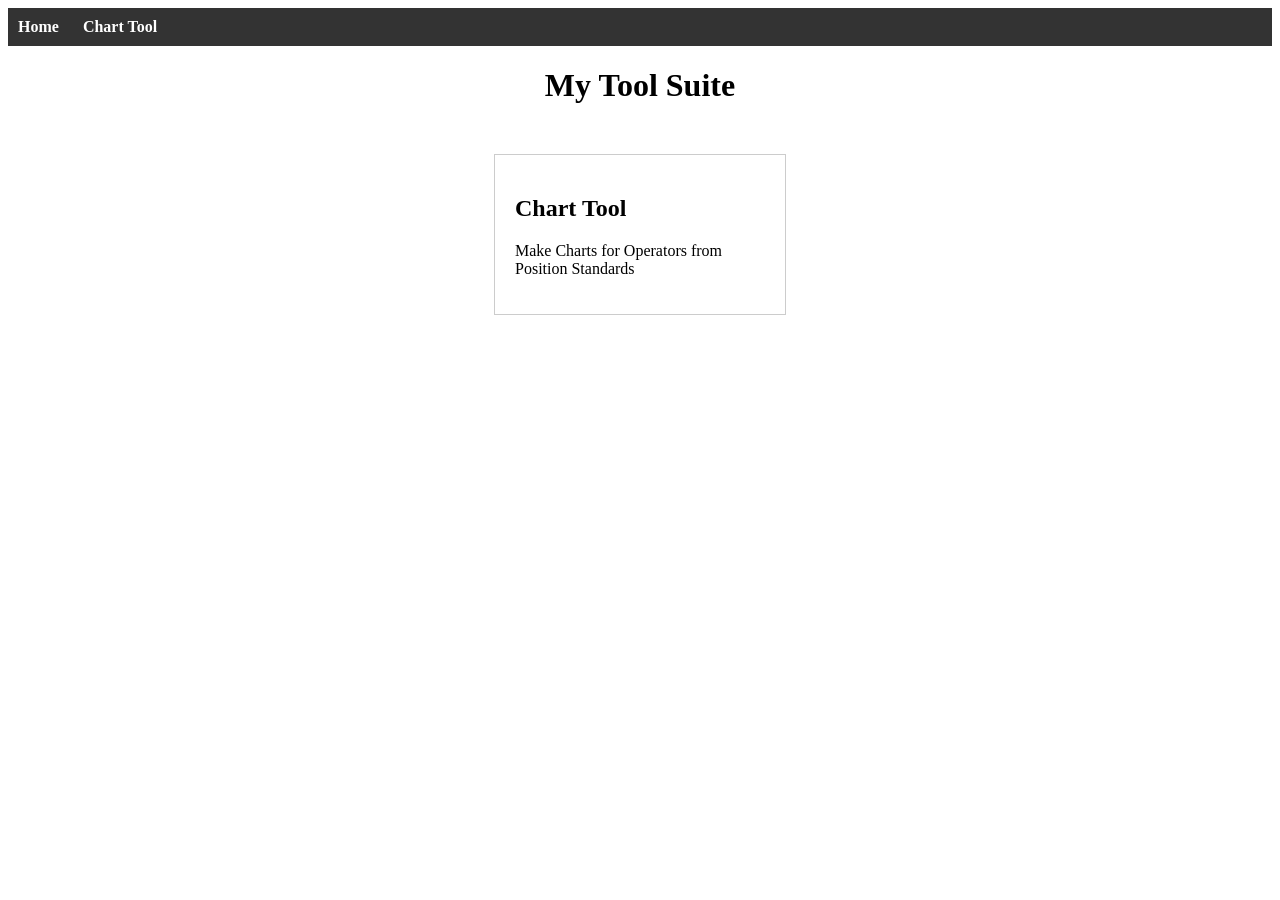
==== index.html @ 7d55149b "adding nav bar to chart page" ====
<!DOCTYPE html>
<html>
<head>
    <title>Tool Suite</title>

    <link rel="stylesheet" href="common/styles.css">
    <script src="common/nav.js"></script>

    <style>
        .tool-container {
            display: flex;
            justify-content: center;
            gap: 20px;
            margin-top: 50px;
        }

        .tool-card {
            background: white;
            padding: 20px;
            width: 250px;
            border: 1px solid #ccc;
            cursor: pointer;
        }
    </style>
</head>

<body>

<script>loadNav();</script>

<h1 style="text-align:center;">My Tool Suite</h1>

<div class="tool-container">

    <div class="tool-card" onclick="location.href='tools/chart-app/index.html'">
        <h2>Chart Tool</h2>
        <p>Make Charts for Operators from Position Standards</p>
    </div>

</div>

</body>
</html>
---- common/styles.css ----
#navbar {
    background: #333;
    padding: 10px;
}

#navbar a {
    color: white;
    margin-right: 20px;
    text-decoration: none;
    font-weight: bold;
}

#navbar a:hover {
    text-decoration: underline;
}
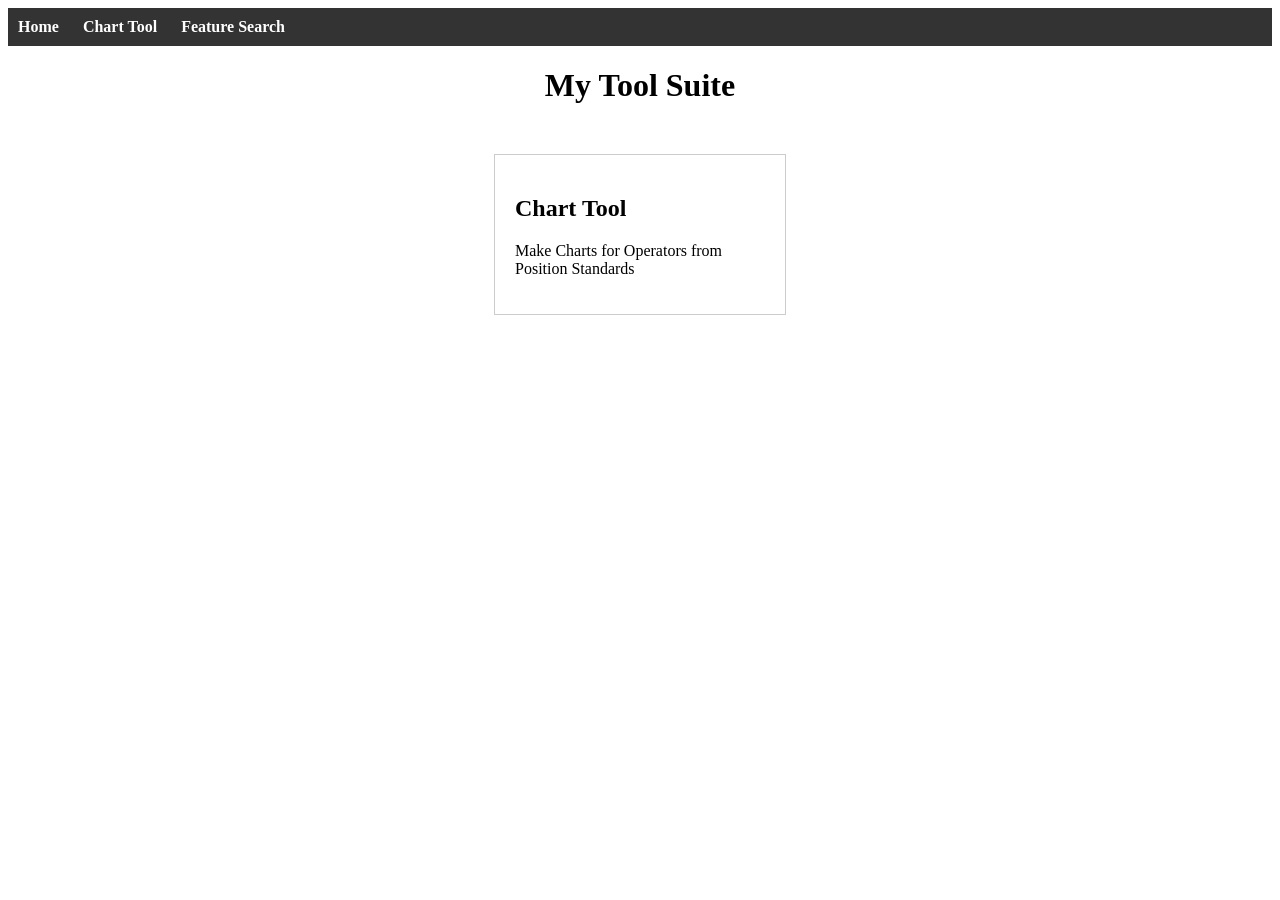
==== commit ae66614f: "added new tool to do feature searches" ====
--- a/index.html
+++ b/index.html
@@ -25,8 +25,8 @@
 </head>
 
 <body>
-
-<script>loadNav();</script>
+<!-- 
+<script>loadNav();</script> -->
 
 <h1 style="text-align:center;">My Tool Suite</h1>
 
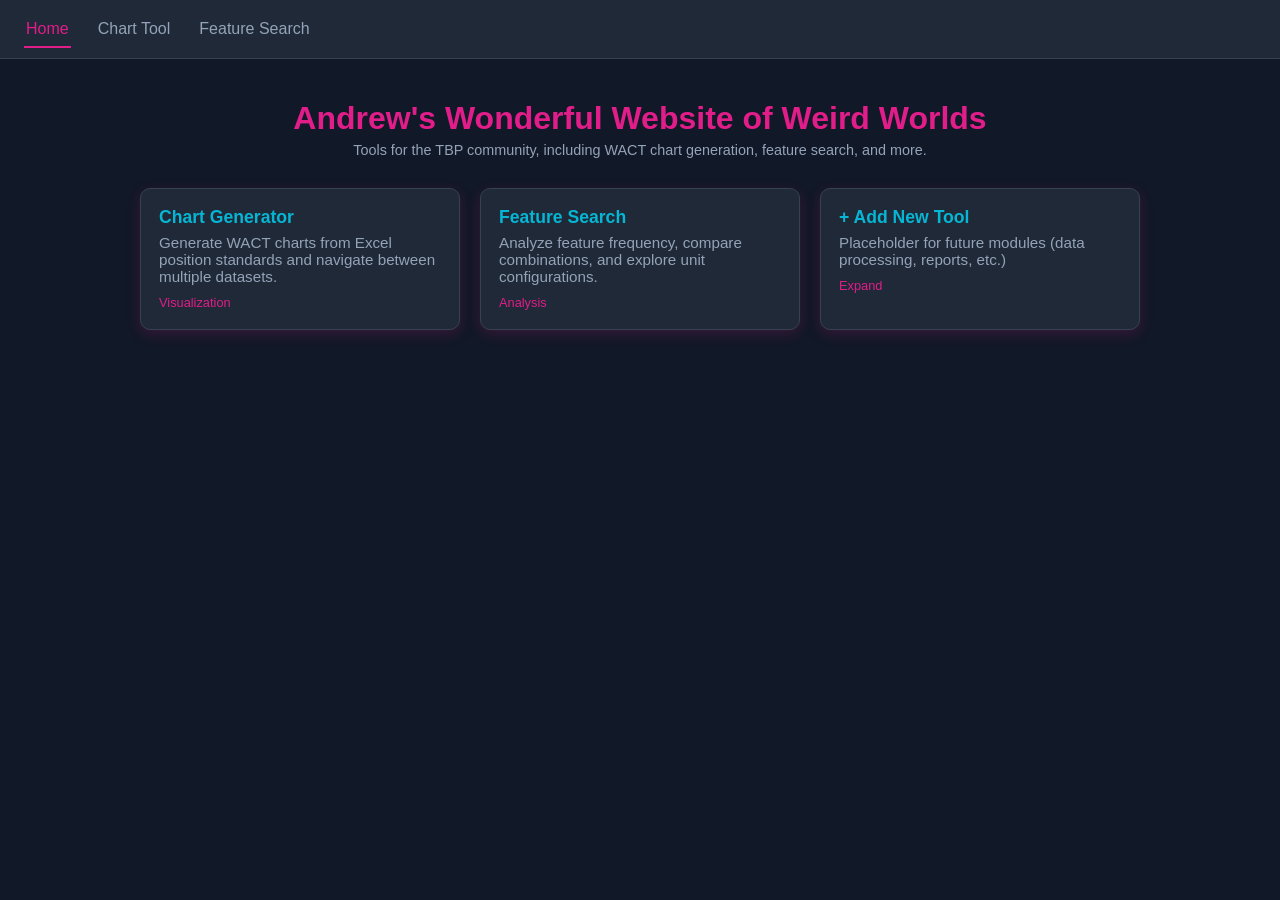
==== commit 88e48ef7: "new theme, improvements to overall use of tools, bug fixing" ====
--- a/index.html
+++ b/index.html
@@ -7,34 +7,107 @@
     <script src="common/nav.js"></script>
 
     <style>
-        .tool-container {
-            display: flex;
-            justify-content: center;
+        .hero {
+            text-align: center;
+            margin-bottom: 30px;
+        }
+
+        .hero h1 {
+            margin-bottom: 5px;
+        }
+
+        .tool-grid {
+            display: grid;
+            grid-template-columns: repeat(auto-fit, minmax(260px, 1fr));
             gap: 20px;
-            margin-top: 50px;
         }
 
         .tool-card {
-            background: white;
-            padding: 20px;
-            width: 250px;
-            border: 1px solid #ccc;
             cursor: pointer;
+            transition: all 0.25s ease;
+        }
+
+        .tool-card:hover {
+            transform: translateY(-3px);
+            border-color: var(--color-primary);
+            box-shadow: 0 6px 18px rgba(225, 29, 138, 0.25);
+        }
+
+        .tool-title {
+            font-size: 1.1em;
+            font-weight: 600;
+            color: var(--color-secondary);
+            margin-bottom: 6px;
+        }
+
+        .tool-description {
+            color: var(--color-text-muted);
+            font-size: 0.95em;
+        }
+
+        .tool-tag {
+            display: inline-block;
+            margin-top: 10px;
+            font-size: 0.8em;
+            color: var(--color-primary);
         }
     </style>
 </head>
 
 <body>
-<!-- 
-<script>loadNav();</script> -->
 
-<h1 style="text-align:center;">My Tool Suite</h1>
+<!-- <script src="common/nav.js"></script> -->
 
-<div class="tool-container">
+<div class="container">
 
-    <div class="tool-card" onclick="location.href='tools/chart-app/index.html'">
-        <h2>Chart Tool</h2>
-        <p>Make Charts for Operators from Position Standards</p>
+    <!-- HERO / HEADER -->
+    <div class="hero">
+        <h1 class="highlight-primary">Andrew's Wonderful Website of Weird Worlds</h1>
+        <div class="subtext">
+            Tools for the TBP community, including WACT chart generation, feature search, and more.
+        </div>
+    </div>
+
+    <!-- TOOL GRID -->
+    <div class="tool-grid">
+
+        <!-- Chart Tool -->
+        <div class="card tool-card"
+             onclick="location.href='tools/Chart-App/index.html'">
+            <div class="tool-title">Chart Generator</div>
+            <div class="tool-description">
+                Generate WACT charts from Excel position standards and navigate between multiple datasets.
+            </div>
+
+            <div class="tool-tag">Visualization</div>
+        </div>
+
+
+        <!-- Feature Search Tool -->
+        <div class="card tool-card"
+             onclick="location.href='tools/Feature-Search/index.html'">
+            <div class="tool-title">Feature Search</div>
+            <div class="tool-description">
+                Analyze feature frequency, compare combinations, and explore unit configurations.
+            </div>
+
+            <div class="tool-tag">Analysis</div>
+        </div>
+
+
+        <!-- FUTURE TOOL SLOT -->
+        <div class="card tool-card"
+             onclick="alert('Coming soon')">
+
+            <div class="tool-title">+ Add New Tool</div>
+
+            <div class="tool-description">
+                Placeholder for future modules (data processing, reports, etc.)
+            </div>
+
+            <div class="tool-tag">Expand</div>
+        </div>
+
     </div>
 
 </div>
--- a/common/styles.css
+++ b/common/styles.css
@@ -1,15 +1,194 @@
+:root {
+    /* Core Colors */
+    --color-primary: #e11d8a;       /* toned-down neon pink */
+    --color-primary-dark: #9d174d;
+
+    --color-secondary: #06b6d4;     /* softer cyan */
+    --color-tertiary: #facc15;      /* controlled yellow */
+
+    /* Text */
+    --color-text-main: #e5e7eb;
+    --color-text-muted: #94a3b8;
+
+    /* Surfaces (lighter + more professional) */
+    --color-background: #111827;
+    --color-card: #1f2937;
+    --color-border: #374151;
+
+    /* Effects (reduced glow) */
+    --shadow-card: 0 4px 14px rgba(225, 29, 138, 0.18);
+
+    --color-chart-bg: #f8fafc;   /* soft gray (almost white) */
+    --color-chart-border: #e5e7eb;
+}
+.feature-code {
+    color: black;
+    font-weight: 600;
+}
+
+/* ===== BODY ===== */
+body {
+    font-family: 'Segoe UI', Arial, sans-serif;
+    margin: 0;
+    background: var(--color-background);
+    color: var(--color-text-main);
+}
+
+/* ===== NAVBAR ===== */
 #navbar {
-    background: #333;
-    padding: 10px;
+    display: flex;
+    gap: 25px;
+    padding: 14px 24px;
+    background: #1f2937;
+    border-bottom: 1px solid var(--color-border);
 }
 
 #navbar a {
-    color: white;
-    margin-right: 20px;
+    position: relative;
+    color: var(--color-text-muted);
     text-decoration: none;
-    font-weight: bold;
+    font-weight: 500;
+    padding: 6px 2px;
+    transition: all 0.2s ease;
 }
 
+/* Hover (clean, not loud) */
 #navbar a:hover {
-    text-decoration: underline;
+    color: var(--color-secondary);
+}
+
+/* underline animation */
+#navbar a::after {
+    content: "";
+    position: absolute;
+    left: 0;
+    bottom: -4px;
+    width: 0%;
+    height: 2px;
+    background: var(--color-primary);
+    transition: width 0.25s ease;
+}
+
+#navbar a:hover::after {
+    width: 100%;
+}
+
+/* active tab */
+#navbar a.active {
+    color: var(--color-primary);
+}
+
+#navbar a.active::after {
+    width: 100%;
+}
+
+/* ===== CONTAINER ===== */
+.container {
+    max-width: 1000px;
+    margin: auto;
+    padding: 20px;
+}
+
+/* ===== CARDS ===== */
+.card {
+    background: var(--color-card);
+    border-radius: 10px;
+    padding: 18px;
+    margin-bottom: 18px;
+    box-shadow: var(--shadow-card);
+    border: 1px solid var(--color-border);
+    transition: all 0.2s ease;
+}
+
+/* subtle hover */
+.card:hover {
+    box-shadow: 0 6px 18px rgba(225, 29, 138, 0.22);
+    transform: translateY(-1px);
+}
+
+/* ===== TITLES ===== */
+h2 {
+    margin-top: 0;
+    color: var(--color-secondary);
+    font-weight: 600;
+}
+
+/* ===== INPUTS ===== */
+input[type="text"],
+input[type="password"] {
+    padding: 9px;
+    border: 1px solid var(--color-border);
+    border-radius: 6px;
+    width: 300px;
+    background: #111827;
+    color: var(--color-text-main);
+    transition: all 0.2s ease;
+}
+
+input:focus {
+    outline: none;
+    border-color: var(--color-secondary);
+    box-shadow: 0 0 6px rgba(6, 182, 212, 0.4);
+}
+
+/* ===== BUTTONS ===== */
+button {
+    padding: 9px 16px;
+    margin-left: 6px;
+    border: none;
+    border-radius: 6px;
+    background: var(--color-primary);
+    color: white;
+    cursor: pointer;
+    transition: all 0.2s ease;
+}
+
+/* refined hover */
+button:hover {
+    background: var(--color-primary-dark);
+    box-shadow: 0 0 8px rgba(225, 29, 138, 0.5);
+    transform: translateY(-1px);
+}
+button.active-mode {
+    background: var(--color-secondary);
+    color: #022c33;
+}
+/* secondary button */
+.button-secondary {
+    background: var(--color-secondary);
+    color: #022c33;
+}
+
+.button-secondary:hover {
+    box-shadow: 0 0 8px rgba(6, 182, 212, 0.5);
+}
+
+/* ===== RESULT CARDS ===== */
+.result-card {
+    border: 1px solid var(--color-border);
+    border-radius: 8px;
+    padding: 12px;
+    margin-bottom: 10px;
+    background: #111827;
+    transition: all 0.2s ease;
+}
+
+.result-card:hover {
+    border-color: var(--color-secondary);
+    box-shadow: 0 0 6px rgba(6, 182, 212, 0.35);
+}
+
+/* ===== TEXT ===== */
+.subtext {
+    color: var(--color-text-muted);
+    font-size: 0.9em;
+}
+
+/* ===== HIGHLIGHTS ===== */
+.highlight-primary {
+    color: var(--color-primary);
+}
+
+.highlight-secondary {
+    color: var(--color-secondary);
 }
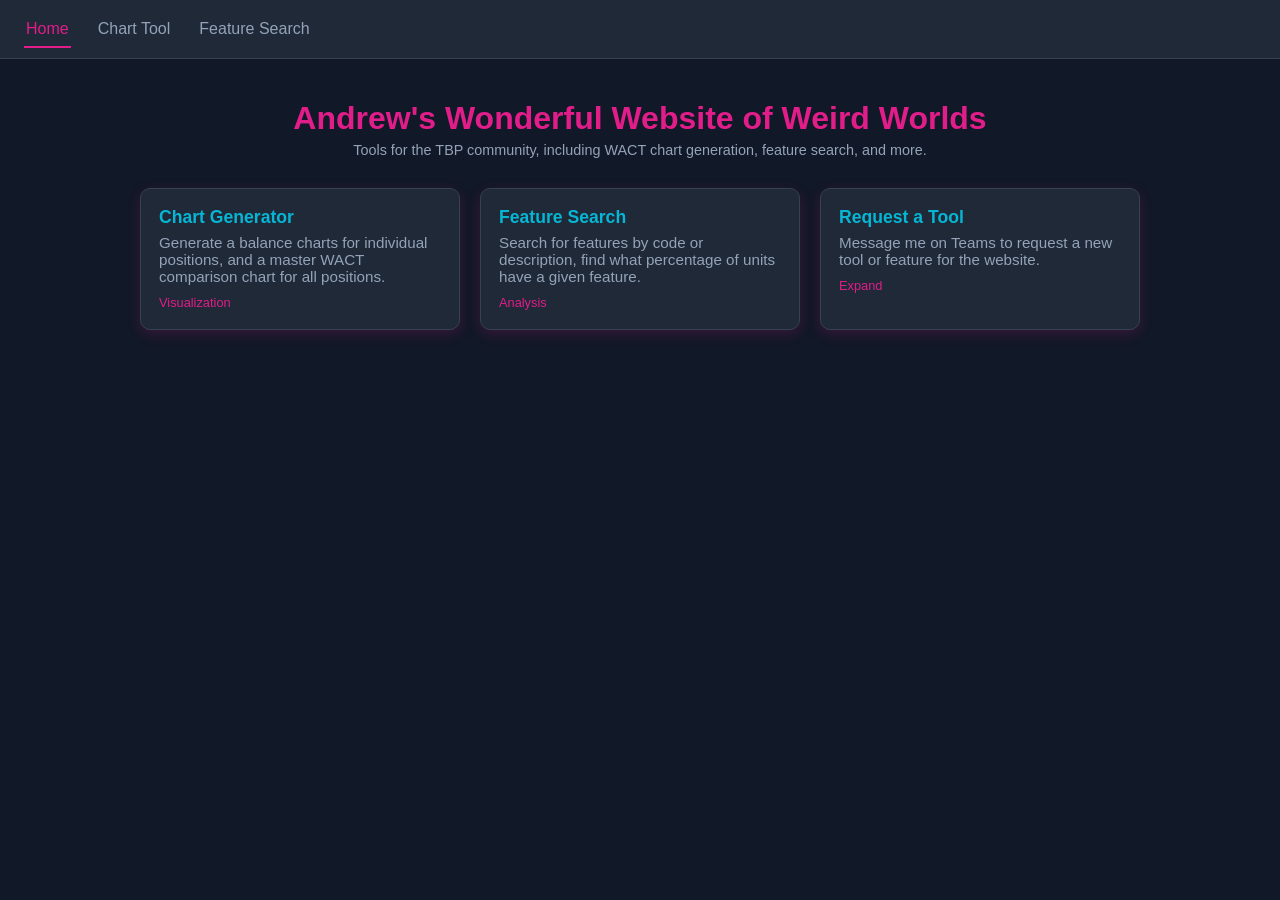
==== commit 632093f1: "Changed Tool Descriptions" ====
--- a/index.html
+++ b/index.html
@@ -76,7 +76,7 @@
              onclick="location.href='tools/Chart-App/index.html'">
             <div class="tool-title">Chart Generator</div>
             <div class="tool-description">
-                Generate WACT charts from Excel position standards and navigate between multiple datasets.
+                Generate a balance charts for individual positions, and a master WACT comparison chart for all positions.
             </div>
 
             <div class="tool-tag">Visualization</div>
@@ -88,7 +88,7 @@
              onclick="location.href='tools/Feature-Search/index.html'">
             <div class="tool-title">Feature Search</div>
             <div class="tool-description">
-                Analyze feature frequency, compare combinations, and explore unit configurations.
+                Search for features by code or description, find what percentage of units have a given feature.
             </div>
 
             <div class="tool-tag">Analysis</div>
@@ -99,10 +99,11 @@
         <div class="card tool-card"
              onclick="alert('Coming soon')">
 
-            <div class="tool-title">+ Add New Tool</div>
+            <div class="tool-title">Request a Tool
+            </div>
 
             <div class="tool-description">
-                Placeholder for future modules (data processing, reports, etc.)
+                Message me on Teams to request a new tool or feature for the website.
             </div>
 
             <div class="tool-tag">Expand</div>
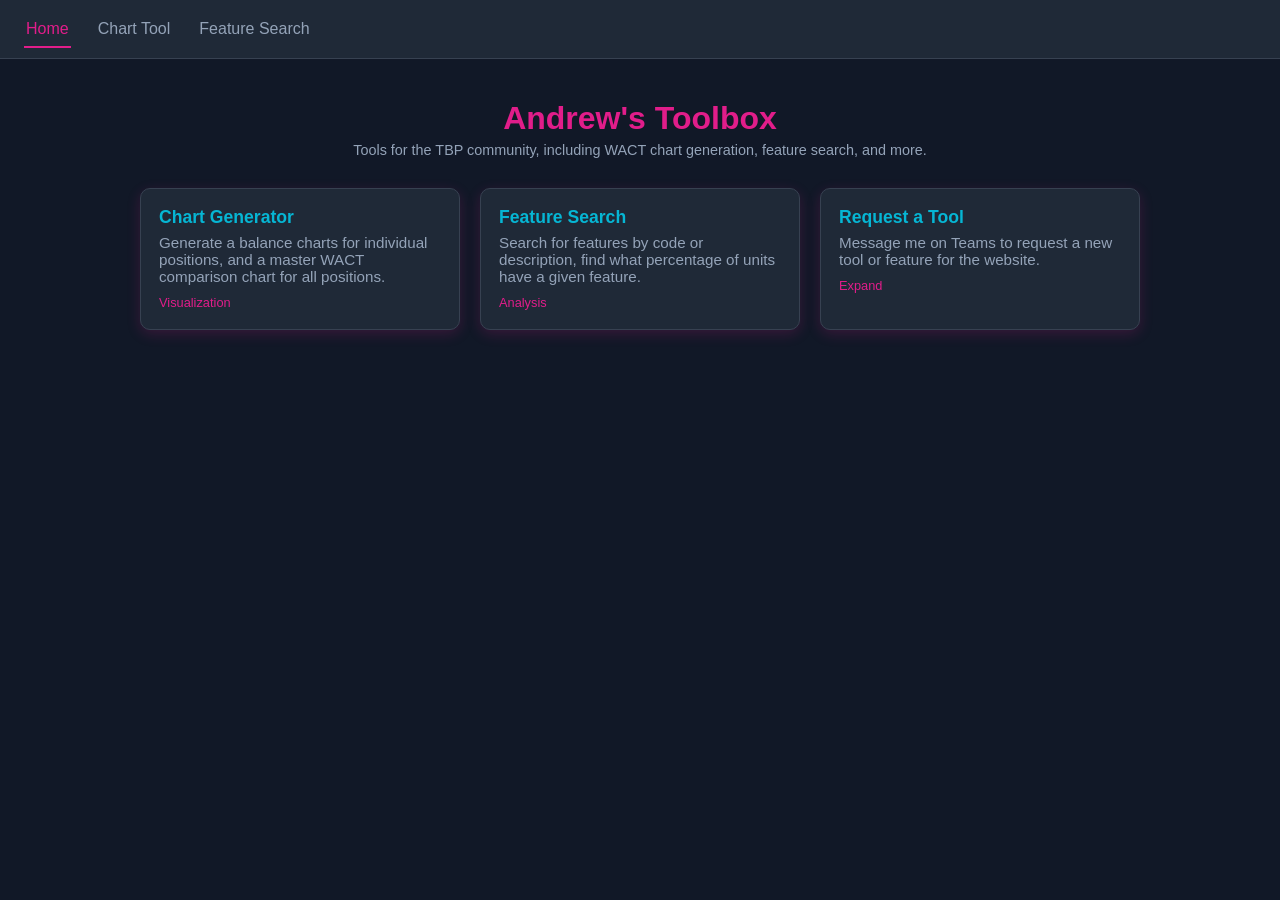
==== commit bd704b2a: "Introducing Export Settings for chart to keep consistent aspect ratios" ====
--- a/index.html
+++ b/index.html
@@ -1,7 +1,7 @@
 <!DOCTYPE html>
 <html>
 <head>
-    <title>Tool Suite</title>
+    <title>Andrew's Toolbox</title>
 
     <link rel="stylesheet" href="common/styles.css">
     <script src="common/nav.js"></script>
@@ -62,7 +62,7 @@
 
     <!-- HERO / HEADER -->
     <div class="hero">
-        <h1 class="highlight-primary">Andrew's Wonderful Website of Weird Worlds</h1>
+        <h1 class="highlight-primary">Andrew's Toolbox</h1>
         <div class="subtext">
             Tools for the TBP community, including WACT chart generation, feature search, and more.
         </div>
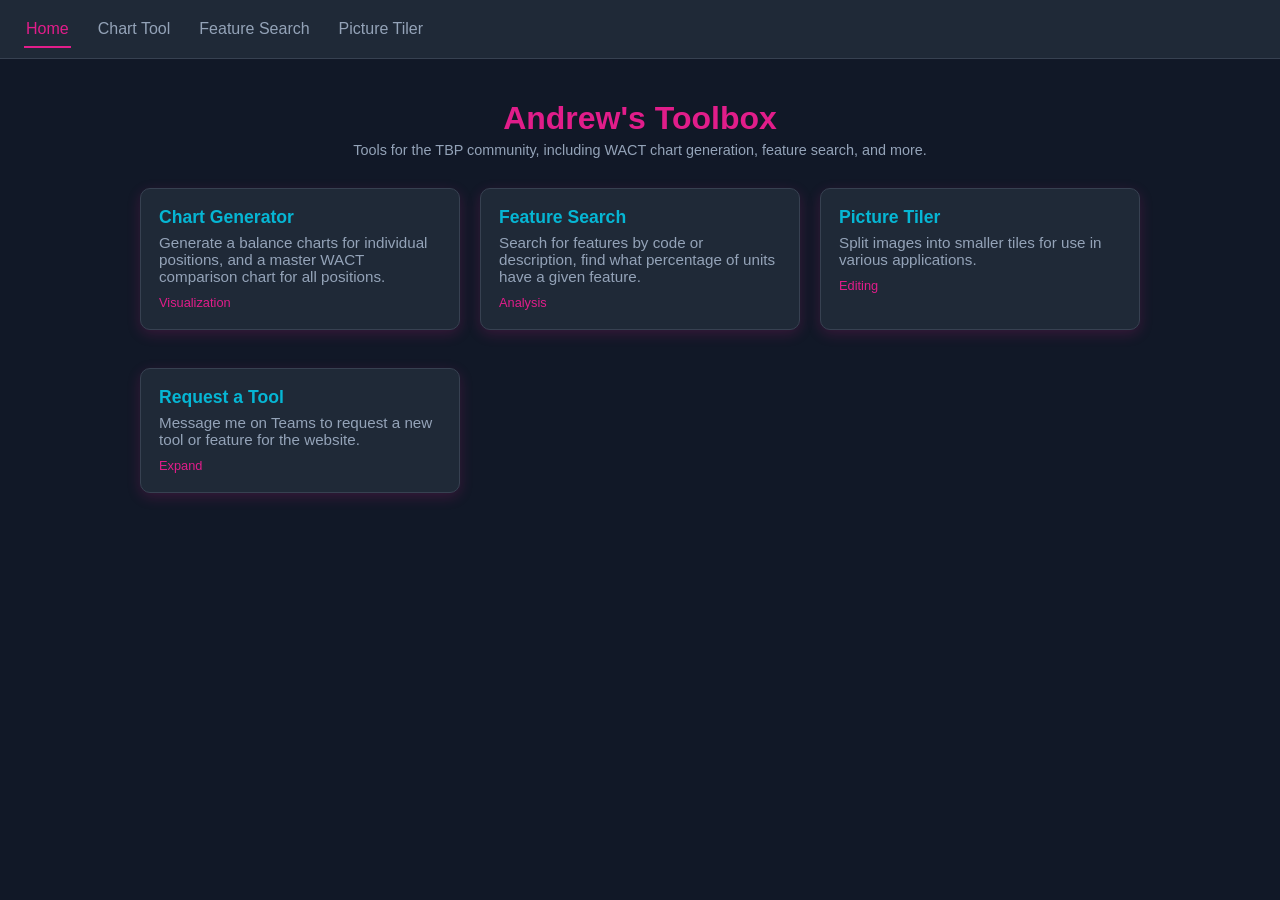
==== commit a1f747f6: "Added new picture tiling tool" ====
--- a/index.html
+++ b/index.html
@@ -95,6 +95,17 @@
         </div>
 
 
+        <!-- Picture Tiler Tool -->
+        <div class="card tool-card"
+             onclick="location.href='tools/Picture-Tiler/index.html'">
+            <div class="tool-title">Picture Tiler</div>
+            <div class="tool-description">
+                Split images into smaller tiles for use in various applications.
+            </div>
+
+            <div class="tool-tag">Editing</div>
+        </div>
+
         <!-- FUTURE TOOL SLOT -->
         <div class="card tool-card"
              onclick="alert('Coming soon')">
--- a/common/styles.css
+++ b/common/styles.css
@@ -131,6 +131,34 @@
     box-shadow: 0 0 6px rgba(6, 182, 212, 0.4);
 }
 
+/* Styled select to match your theme */
+select {
+    width: 100%;
+    padding: 10px 12px;
+    font-size: 18px;
+
+    color: var(--color-text-main);
+    background: var(--color-background);
+
+    border: 1px solid var(--color-border);
+    border-radius: 8px;
+
+    cursor: pointer;
+
+    transition: all 0.2s ease;
+}
+
+/* Hover + focus (matches your cards) */
+select:hover {
+    border-color: var(--color-secondary);
+}
+
+select:focus {
+    outline: none;
+    border-color: var(--color-primary);
+    box-shadow: 0 0 6px rgba(225, 29, 138, 0.3);
+}
+
 /* ===== BUTTONS ===== */
 button {
     padding: 9px 16px;
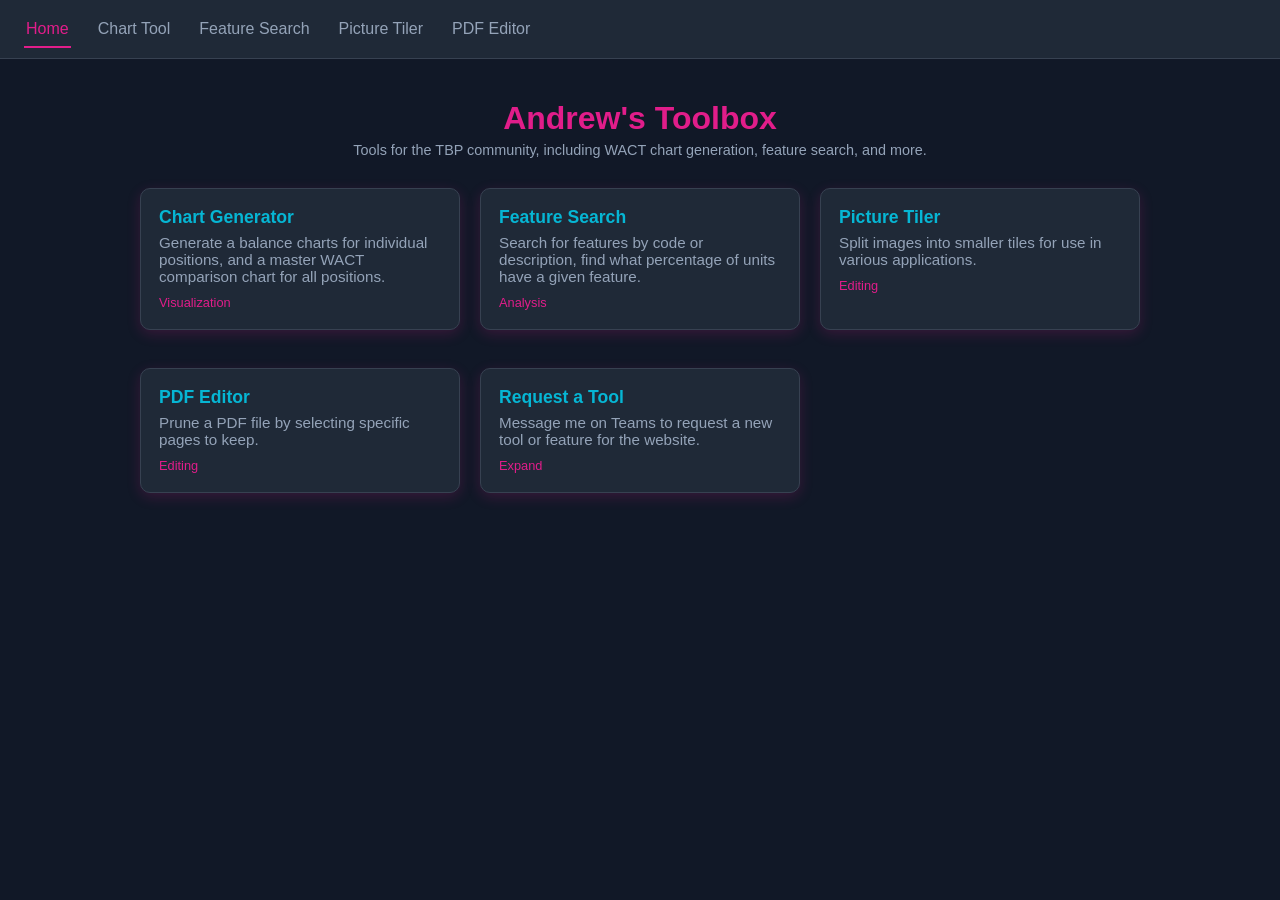
==== commit 3c97638b: "Added PDF pruning tool" ====
--- a/index.html
+++ b/index.html
@@ -106,6 +106,17 @@
             <div class="tool-tag">Editing</div>
         </div>
 
+        <!-- PDF Editor Tool -->
+        <div class="card tool-card"
+             onclick="location.href='tools/PDF-Editor/index.html'">
+            <div class="tool-title">PDF Editor</div>
+            <div class="tool-description">
+                Prune a PDF file by selecting specific pages to keep.
+            </div>
+
+            <div class="tool-tag">Editing</div>
+        </div>
+
         <!-- FUTURE TOOL SLOT -->
         <div class="card tool-card"
              onclick="alert('Coming soon')">
--- a/common/styles.css
+++ b/common/styles.css
@@ -219,4 +219,19 @@
 
 .highlight-secondary {
     color: var(--color-secondary);
+}
+
+.drop-zone {
+    scale: 1;
+    border: 2px dashed var(--color-border);
+    border-radius: 8px;
+    padding: 20px;
+    text-align: center;
+    cursor: pointer;
+    background: var(--color-background);
+    margin-bottom: 10px;
+}
+
+.drop-zone.dragover {
+    transform: scale(1.02);
 }
